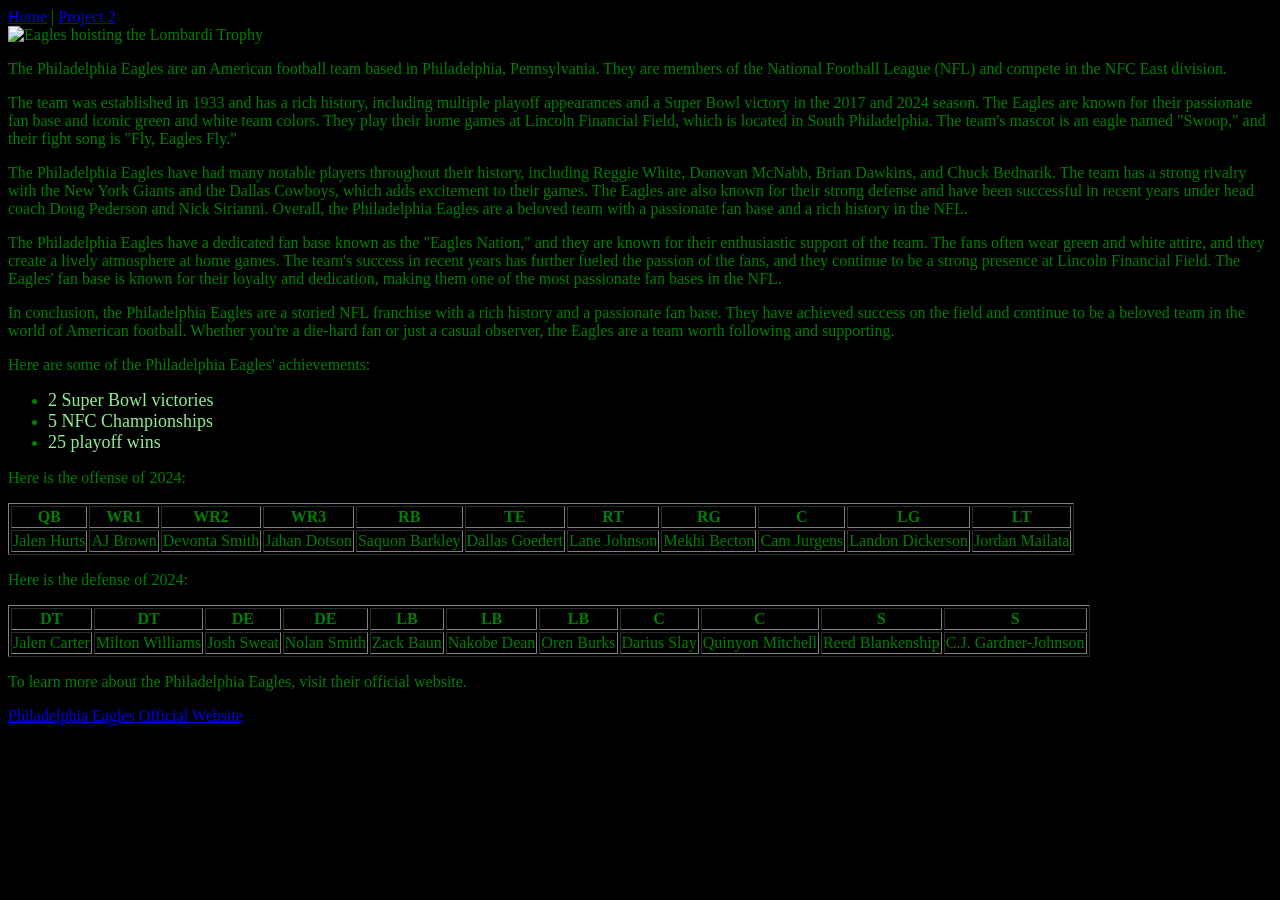
==== html/html/project2.html @ f5a25126 "Added Project 2 HTML page" ====
<!DOCTYPE html>
<html lang="en">
<head>
<meta charset="UTF-8">
<title>About the Philadelphia Eagles</title> 
</head>
<body bgcolor="black" text="green">
    
    <nav>
    <a href="index.html">Home</a> |
    <a href="project2.html">Project 2</a>
</nav>
<img src="img/Eagles_superbowl_2024.png" alt="Eagles hoisting the Lombardi Trophy" width="600" height="300">


<p>The Philadelphia Eagles are an American football team based in Philadelphia, Pennsylvania. They are members of the National Football League (NFL) and compete in the NFC East division.
</p>

<p> The team was established in 1933 and has a rich history, including multiple playoff appearances and a Super Bowl victory in the 2017 and 2024 season. The Eagles are known for their passionate fan base and iconic green and white team colors. They play their home games at Lincoln Financial Field, which is located in South Philadelphia. The team's mascot is an eagle named "Swoop," and their fight song is "Fly, Eagles Fly."
</p>

<p> The Philadelphia Eagles have had many notable players throughout their history, including Reggie White, Donovan McNabb, Brian Dawkins, and Chuck Bednarik. The team has a strong rivalry with the New York Giants and the Dallas Cowboys, which adds excitement to their games. The Eagles are also known for their strong defense and have been successful in recent years under head coach Doug Pederson and Nick Sirianni. Overall, the Philadelphia Eagles are a beloved team with a passionate fan base and a rich history in the NFL.
</p>

<p> The Philadelphia Eagles have a dedicated fan base known as the "Eagles Nation," and they are known for their enthusiastic support of the team. The fans often wear green and white attire, and they create a lively atmosphere at home games. The team's success in recent years has further fueled the passion of the fans, and they continue to be a strong presence at Lincoln Financial Field. The Eagles' fan base is known for their loyalty and dedication, making them one of the most passionate fan bases in the NFL. 
</p>
<p>
In conclusion, the Philadelphia Eagles are a storied NFL franchise with a rich history and a passionate fan base. They have achieved success on the field and continue to be a beloved team in the world of American football. Whether you're a die-hard fan or just a casual observer, the Eagles are a team worth following and supporting.
</p>
<p> Here are some of the Philadelphia Eagles' achievements:</p>
<ul>
    <li><font color="lightgreen" size="4px">2 Super Bowl victories</font></li>
    <li><font color="lightgreen" size="4px">5 NFC Championships</font></li>
    <li><font color="lightgreen" size="4px">25 playoff wins</font></li>
</ul>
<p> Here is the offense of 2024: </p>
<table border="1">
    <tr>
        <th>QB</th>
        <th>WR1</th>
        <th>WR2</th>
        <th>WR3</th>
        <th>RB</th>
        <th>TE</th>
        <th>RT</th>
        <th>RG</th>
        <th>C</th>
        <th>LG</th>
        <th>LT</th>
    </tr>

    <tr>
        <td>Jalen Hurts</td>
        <td>AJ Brown</td>
        <td>Devonta Smith</td>
        <td>Jahan Dotson</td>
        <td>Saquon Barkley</td>
        <td>Dallas Goedert</td>
        <td>Lane Johnson</td>
        <td>Mekhi Becton</td>
        <td>Cam Jurgens</td>
        <td>Landon Dickerson</td>
        <td>Jordan Mailata</td>

</table>

<p> Here is the defense of 2024: </p>

<table border="1">
    <tr>
        <th>DT</th>
        <th>DT</th>
        <th>DE</th>
        <th>DE</th>
        <th>LB</th>
        <th>LB</th>
        <th>LB</th>
        <th>C</th>
        <th>C</th>
        <th>S</th>
        <th>S</th>
    </tr>

    <tr>
        <td>Jalen Carter</td>
        <td>Milton Williams</td>
        <td>Josh Sweat</td>
        <td>Nolan Smith</td>
        <td>Zack Baun</td>
        <td>Nakobe Dean</td>
        <td>Oren Burks</td>
        <td>Darius Slay</td>
        <td>Quinyon Mitchell</td>
        <td>Reed Blankenship</td>
        <td>C.J. Gardner-Johnson</td>
</table>
<p> To learn more about the Philadelphia Eagles, visit their official website.</p>
<a href="https://www.philadelphiaeagles.com/">Philadelphia Eagles Official Website</a>
</body>
</html>
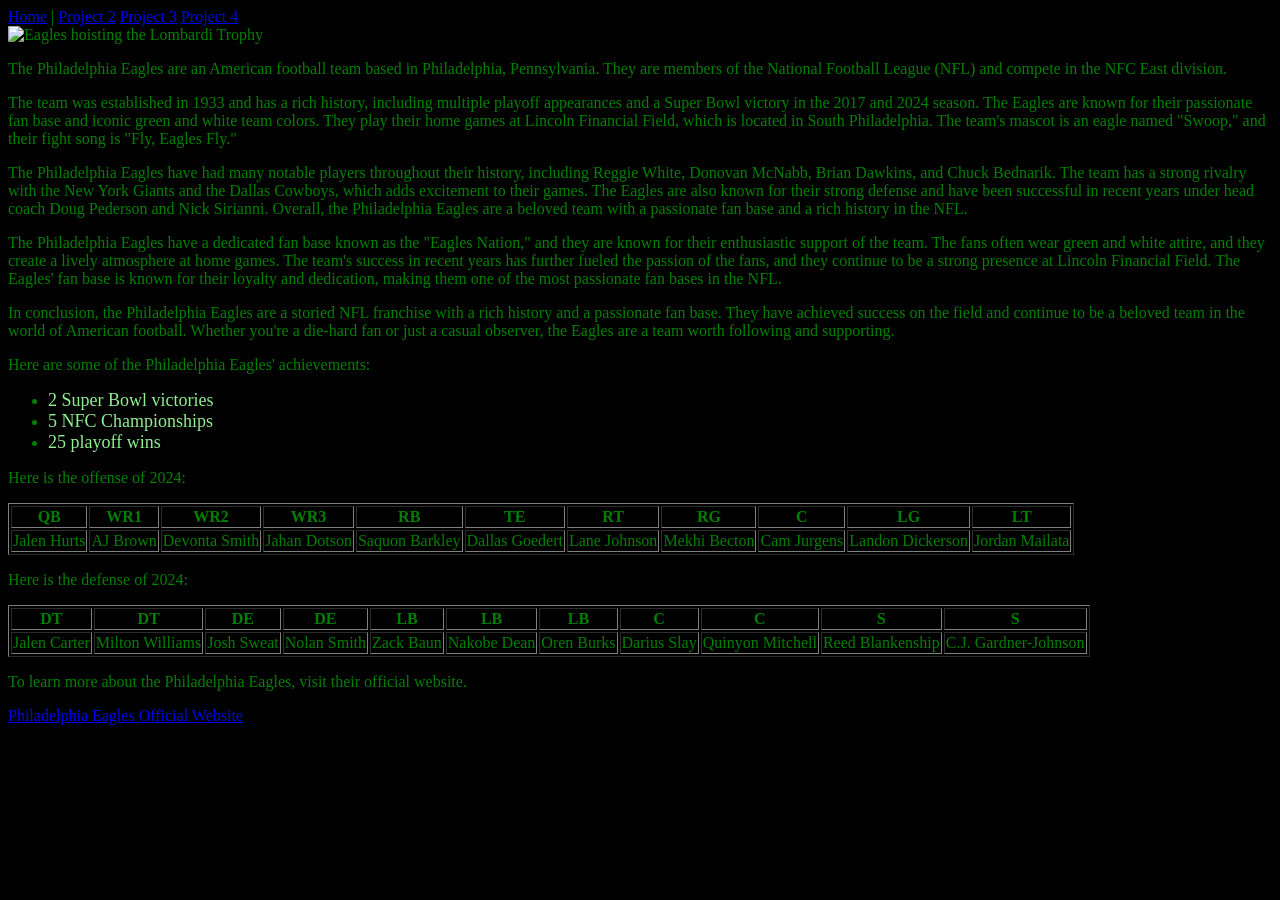
==== commit 3951f696: "Added Project 4 html page" ====
--- a/html/html/project2.html
+++ b/html/html/project2.html
@@ -7,10 +7,12 @@
 <body bgcolor="black" text="green">
     
     <nav>
-    <a href="index.html">Home</a> |
+    <a href="../../index.html">Home</a> |
     <a href="project2.html">Project 2</a>
+    <a href="project3.html">Project 3</a>
+    <a href="project4.html">Project 4</a>
 </nav>
-<img src="img/Eagles_superbowl_2024.png" alt="Eagles hoisting the Lombardi Trophy" width="600" height="300">
+<img src="../../img/Eagles_superbowl_2024.png" alt="Eagles hoisting the Lombardi Trophy" width="600" height="300">
 
 
 <p>The Philadelphia Eagles are an American football team based in Philadelphia, Pennsylvania. They are members of the National Football League (NFL) and compete in the NFC East division.
